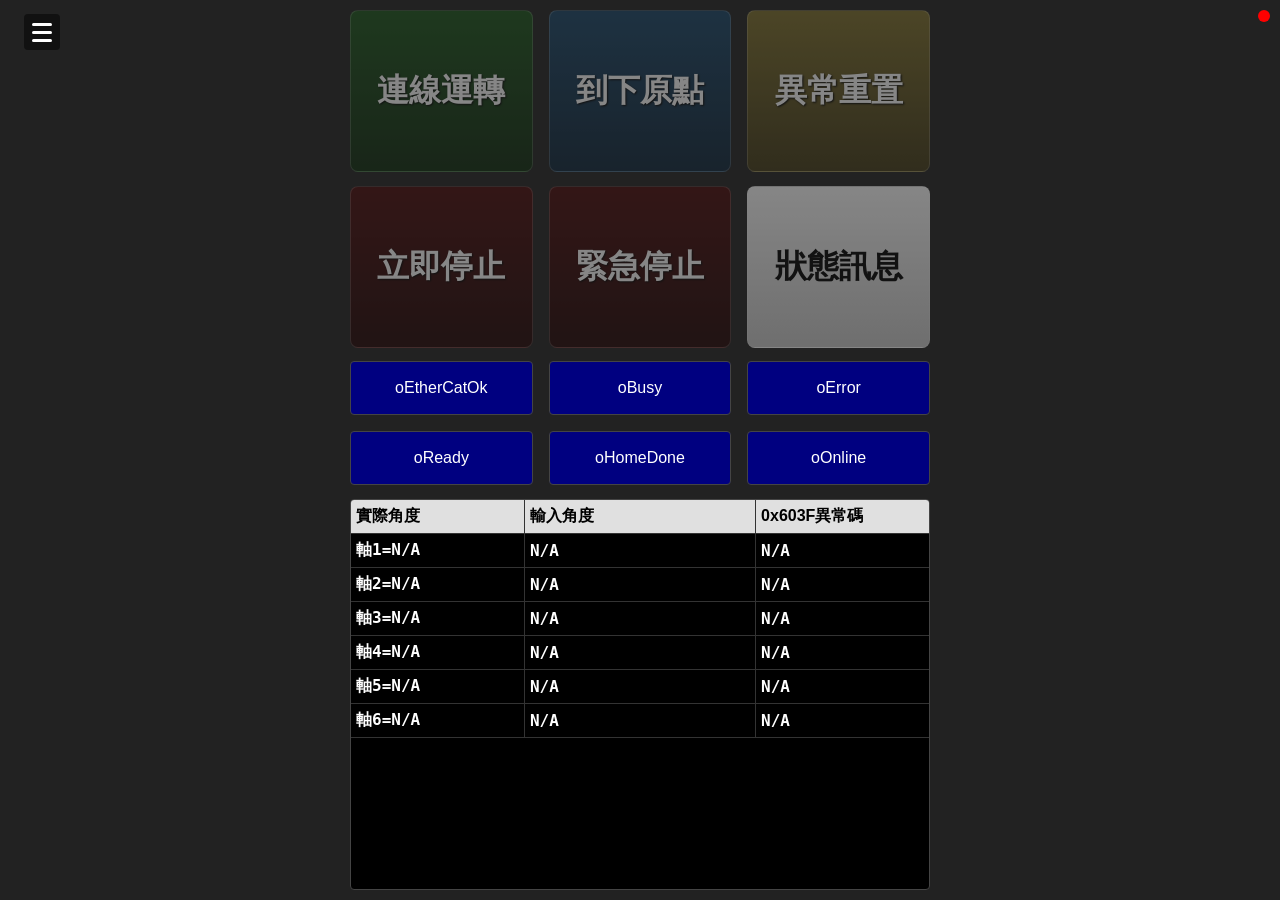
==== resources/web/auto.html @ 1238b2b9 "soft-start: add lock-free softStartReady cache and master-side completion request; update Win32Windo" ====
<!DOCTYPE html>
<html lang="zh-TW">

<head>
    <meta charset="utf-8" />
    <meta name="viewport" content="width=device-width, initial-scale=1.0" />
    <title>AutoWindow Control Panel</title>
    <link rel="icon" href="ka52.ico" type="image/x-icon">
    <link rel="shortcut icon" href="ka52.ico" type="image/x-icon">
    <!-- 侧滑菜单样式 -->
    <!-- Stylesheet load order (do not change):
            1) shared-variables.css (global CSS variables - MUST be first)
            2) sidebar-menu.css (shared layout/components that depend on variables)
            3) page-specific styles (stay after shared files)
        -->
    <link rel="stylesheet" href="shared-variables.css">
    <link rel="stylesheet" href="sidebar-menu.css">
    <style>
        /* Theme variables moved to shared-variables.css */

        /* Top-level: when small device is in landscape (wider than small portrait),
           reduce button height and allow page scroll so rotating phones can still scroll entire layout */
        @media (max-width: 900px) and (orientation: landscape) {

            html,
            body {
                overflow-y: auto !important;
                height: auto !important;
                -webkit-overflow-scrolling: touch !important;
            }

            body {
                overflow-y: auto;
                -webkit-overflow-scrolling: touch;
                height: auto;
            }

            .container {
                height: auto !important;
                overflow: visible !important;
            }

            .btn {
                font-size: clamp(14px, 3.8vw, 20px);
                padding: 10px 10px;
                min-height: 48px;
                height: auto;
            }

            .lamp {
                height: 36px;
                min-height: 32px;
                font-size: 12px;
            }

            th,
            td {
                font-size: clamp(12px, 3.2vw, 16px);
                padding: 6px 6px;
            }
        }

        /* Fallback: target touch devices explicitly (covers iOS/Android even when width thresholds behave differently) */
        @media (hover: none) and (pointer: coarse) {

            html,
            body {
                overflow-y: auto !important;
                height: auto !important;
                min-height: 100vh;
                -webkit-overflow-scrolling: touch !important;
            }

            .container {
                height: auto !important;
                overflow: visible !important;
                -webkit-overflow-scrolling: touch;
            }

            .table-container {
                overflow: visible !important;
                -webkit-overflow-scrolling: touch;
            }
        }

        * {
            box-sizing: border-box;
            -webkit-tap-highlight-color: transparent;
            -webkit-user-select: none;
            -moz-user-select: none;
            -ms-user-select: none;
            user-select: none;
        }

        body {
            font-family: 'Segoe UI', Roboto, Helvetica, Arial, sans-serif;
            background-color: var(--bg-color);
            color: var(--text-color);
            margin: 0;
            padding: 0;
            display: flex;
            flex-direction: column;
            align-items: center;
            justify-content: center;
            height: 100vh;
            overflow: hidden;
            /* Prevent body scroll, handle in container */
        }

        .container {
            width: 100%;
            max-width: 600px;
            height: 100%;
            display: flex;
            flex-direction: column;
            gap: 1.5vh;
            padding: 10px;
            overflow-y: auto;
            -webkit-overflow-scrolling: touch;
            /* smooth scrolling on iOS */
            touch-action: pan-y;
            /* allow vertical touch gestures to scroll */
            /* Allow scrolling within container if needed */
        }

        /* Buttons Grid */
        .btn-row {
            display: grid;
            grid-template-columns: 1fr 1fr 1fr;
            gap: 16px;
            /* more breathing room between buttons */
            flex-shrink: 0;
        }

        .btn {
            border: 1px solid rgba(255, 255, 255, 0.2);
            border-radius: 8px;
            color: white;
            font-size: clamp(20px, 6vw, 32px);
            font-weight: bold;
            padding: 22px 18px;
            /* larger click/touch area */
            cursor: pointer;
            text-align: center;
            box-shadow: 0 4px 6px rgba(0, 0, 0, 0.3);
            transition: transform 0.1s, filter 0.1s;
            display: flex;
            align-items: center;
            justify-content: center;
            min-height: 120px;
            /* larger buttons */
            height: 18vh;
            max-height: 200px;
        }

        .btn:active {
            transform: translateY(2px);
            box-shadow: 0 2px 3px rgba(0, 0, 0, 0.3);
        }

        /* Disabled visual state for div-based buttons */
        .btn.disabled {
            opacity: 0.45;
            filter: grayscale(40%);
            cursor: not-allowed;
            pointer-events: none;
            /* prevent clicks when disabled */
            transform: none;
            box-shadow: none;
        }

        .btn-green {
            background: linear-gradient(to bottom, var(--btn-green-start), var(--btn-green-end));
            text-shadow: 1px 1px 2px black;
        }

        .btn-green.lamp-off {
            background: linear-gradient(to bottom, #006000, #003000);
        }

        .btn-blue {
            background: linear-gradient(to bottom, var(--btn-blue-start), var(--btn-blue-end));
            text-shadow: 1px 1px 2px black;
        }

        .btn-blue.lamp-off {
            background: linear-gradient(to bottom, #004a84, #00284a);
        }

        .btn-yellow {
            background: linear-gradient(to bottom, var(--btn-yellow-start), var(--btn-yellow-end));
            color: #fff;
            text-shadow: 1px 1px 2px black;
        }

        .btn-yellow.lamp-off {
            background: linear-gradient(to bottom, #8a7200, #4a3c00);
        }

        .btn-red {
            background: linear-gradient(to bottom, var(--btn-red-start), var(--btn-red-end));
            text-shadow: 1px 1px 2px black;
        }

        .btn-red.lamp-off {
            background: linear-gradient(to bottom, #6b0000, #300000);
        }

        .btn-darkred {
            background: linear-gradient(to bottom, var(--btn-darkred-start), var(--btn-darkred-end));
            text-shadow: 1px 1px 2px black;
        }

        .btn-darkred.lamp-off {
            background: linear-gradient(to bottom, #6b0000, #300000);
        }

        .btn-white {
            background: linear-gradient(to bottom, #ffffff, #cccccc);
            color: black;
            text-shadow: none;
        }

        /* Status Lamps Grid */
        .status-grid {
            display: grid;
            grid-template-columns: 1fr 1fr 1fr;
            gap: 16px;
            /* match button row gap for visual alignment */
            align-items: stretch;
            /* force lamps to fill column width/height consistently */
            flex-shrink: 0;
            width: 100%;
        }

        .lamp {
            background-color: var(--lamp-blue);
            color: var(--lamp-text);
            padding: 5px;
            text-align: center;
            border: 1px solid #444;
            border-radius: 4px;
            font-size: clamp(12px, 3.5vw, 16px);
            transition: background-color 0.3s;
            display: flex;
            align-items: center;
            justify-content: center;
            /* Make lamp fill its grid cell horizontally so width matches buttons */
            width: 100%;
            box-sizing: border-box;
            min-width: 0;
            height: 6vh;
            max-height: 60px;
            min-height: 40px;
        }

        /* Mobile: shrink the lamp label text and ensure it truncates cleanly */
        @media (max-width: 600px) {
            .status-grid {
                grid-template-columns: 1fr 1fr;
                gap: 8px;
            }

            .lamp {
                font-size: 12px;
                min-height: 36px;
                height: auto;
                white-space: nowrap;
                overflow: hidden;
                text-overflow: ellipsis;
            }
        }

        .lamp.active {
            background-color: #00d400;
            /* Green */
            box-shadow: 0 0 10px #00d400;
            font-weight: bold;
        }

        .lamp.active-green {
            background-color: #00d400;
            box-shadow: 0 0 10px #00d400;
        }

        .lamp.active-blue {
            background-color: #0040ff;
            box-shadow: 0 0 10px #0040ff;
        }

        .lamp.active-yellow {
            background-color: #ffd700;
            color: black;
            box-shadow: 0 0 10px #ffd700;
        }

        .lamp.error {
            background-color: #ff0000;
            box-shadow: 0 0 10px #ff0000;
        }

        /* Table */
        .table-container {
            background-color: #000;
            border: 1px solid var(--border-color);
            border-radius: 4px;
            overflow: auto;
            -webkit-overflow-scrolling: touch;
            /* Make the table container take remaining vertical space and scroll internally.
                    Using flex:1 and min-height:0 ensures the container shrinks properly inside a flex column
                    and prevents the last row from being clipped by the viewport. */
            flex: 1 1 auto;
            max-height: none;
            min-height: 0;
        }

        table {
            width: 100%;
            max-width: 100%;
            border-collapse: collapse;
            /* keep layout predictable and avoid overflow by distributing width evenly */
            table-layout: fixed;
            /* Slightly smaller default font to help keep the table inside the viewport */
            font-size: clamp(12px, 2.7vw, 16px);
        }

        .col-actual,
        .col-error-code {
            width: 30%;
        }

        .col-input {
            width: 40%;
        }

        th,
        td {
            /* reduce padding slightly so the table fits better (make rows a bit shorter) */
            padding: 6px 5px;
            text-align: left;
            border-bottom: 1px solid #333;
            border-right: 1px solid #333;
        }

        /* Ensure cells don't cause horizontal overflow; allow numbers to wrap if needed */
        th,
        td {
            box-sizing: border-box;
            white-space: nowrap;
            overflow: hidden;
            text-overflow: ellipsis;
        }

        /* Make numeric cells more prominent */
        td {
            font-weight: 600;
        }

        th {
            background-color: #e0e0e0;
            color: #000;
            font-weight: bold;
            position: sticky;
            top: 0;
            z-index: 1;
        }

        td {
            color: #fff;
            font-family: 'Consolas', 'Monaco', monospace;
        }

        /* Keep bottom border on last row so grid doesn't show a gap under the final row */
        tr:last-child td {
            border-bottom: 1px solid #333;
        }

        td:last-child,
        th:last-child {
            border-right: none;
        }

        /* Connection status styles are provided by auth.js StatusUI (injected stylesheet) */

        /* Toast Notification */
        .toast {
            position: fixed;
            bottom: 30px;
            left: 50%;
            transform: translateX(-50%);
            background-color: rgba(0, 0, 0, 0.9);
            color: white;
            padding: 12px 24px;
            border-radius: 24px;
            font-size: 14px;
            opacity: 0;
            transition: opacity 0.3s;
            pointer-events: none;
            z-index: 1000;
            white-space: nowrap;
        }

        .toast.show {
            opacity: 1;
        }

        /* Landscape / Short Screen Adjustments */
        @media (max-height: 500px) {
            .container {
                gap: 5px;
                padding: 5px;
            }

            .btn {
                height: 64px;
                min-height: 56px;
                font-size: 15px;
                padding: 14px 12px;
            }

            .lamp {
                height: 30px;
                min-height: 25px;
                font-size: 11px;
            }

            th,
            td {
                padding: 5px;
            }
        }

        /* Mobile / small width layout: make UI fill the viewport and let table take remaining space */
        @media (max-width: 600px) {

            /* On small screens we want page-level scrolling; iOS Safari requires the html/body to allow overflow */
            html,
            body {
                height: auto !important;
                min-height: 100vh;
                overflow-y: auto !important;
                -webkit-overflow-scrolling: touch !important;
                /* iOS smooth scrolling */
            }

            body {
                align-items: stretch;
                /* make container span full width */
                justify-content: flex-start;
                /* start from top */
                padding: 0;
            }

            .container {
                max-width: 100vw;
                width: 100vw;
                height: auto;
                /* page can grow so users can scroll to see everything */
                /* remove large bottom padding and increase vertical spacing */
                padding: 8px 8px 2px 8px;
                gap: 14px;
                overflow: visible;
                /* let page scroll vertically */
            }

            /* (landscape mobile) moved to top-level media query so it always applies when device rotates */

            .btn-row {
                gap: 10px;
            }

            .btn {
                padding: 20px 16px;
                font-size: clamp(20px, 6.5vw, 32px);
                min-height: 96px;
                /* even larger targets on phones */
                height: auto;
                border-radius: 14px;
            }

            .status-grid {
                gap: 10px;
            }

            .lamp {
                height: 48px;
                min-height: 44px;
                font-size: 15px;
            }

            /* On mobile we want the page to scroll — let table expand rather than force internal scrolling */
            .table-container {
                flex: 0 1 auto;
                /* do not force inner scrolling — allow page scroll */
                max-height: none;
                min-height: 0;
                overflow: visible;
                border-radius: 4px;
            }

            /* Slightly reduce mobile table row height: smaller padding and modest font size */
            th,
            td {
                padding: 8px 6px;
            }

            th,
            td {
                font-size: clamp(14px, 4.2vw, 18px);
            }

            /* Ensure sticky header works inside the scrolling container */
            table {
                width: 100%;
            }
        }
    </style>
    <!-- Load auth.js early so initAuthCheck is available -->
    <script src="auth.js"></script>
</head>

<body>

    <div id="conn-status" title="Connection Status"></div>

    <div class="container">
        <!-- Top Row Buttons -->
        <div class="btn-row">
            <div class="btn btn-green disabled lamp-off" id="btnConnect" onclick="handleConnect()">連線運轉</div>
            <div class="btn btn-blue disabled lamp-off" id="btnHome" onclick="handleDownToOrigin()">到下原點</div>
            <div class="btn btn-yellow disabled lamp-off" id="btnReset" onclick="handleFaultReset()">異常重置</div>
        </div>

        <!-- Middle Row Buttons -->
        <div class="btn-row">
            <div class="btn btn-red disabled lamp-off" id="btnStop" onclick="handleImmediateStop()">立即停止</div>
            <div class="btn btn-darkred disabled lamp-off" id="btnEStop" onclick="handleEStop()">緊急停止</div>
            <div class="btn btn-white" id="btnStatus" onclick="toggleStatusAndOpen()">狀態訊息</div>
        </div>

        <!-- Status Lamps -->
        <div class="status-grid">
            <div class="lamp" id="lamp-ethercat">oEtherCatOk</div>
            <div class="lamp" id="lamp-busy">oBusy</div>
            <div class="lamp" id="lamp-error">oError</div>
            <div class="lamp" id="lamp-ready">oReady</div>
            <div class="lamp" id="lamp-homedone">oHomeDone</div>
            <div class="lamp" id="lamp-online">oOnline</div>
        </div>

        <!-- Data Table -->
        <div class="table-container">
            <table>
                <thead>
                    <tr>
                        <th class="col-actual">實際角度</th>
                        <th class="col-input" id="mmf-input-header">輸入角度</th>
                        <th class="col-error-code">0x603F異常碼</th>
                    </tr>
                </thead>
                <tbody id="axis-table-body">
                    <!-- Rows generated by JS -->
                    <tr>
                        <td>軸1=N/A</td>
                        <td>N/A</td>
                        <td>N/A</td>
                    </tr>
                    <tr>
                        <td>軸2=N/A</td>
                        <td>N/A</td>
                        <td>N/A</td>
                    </tr>
                    <tr>
                        <td>軸3=N/A</td>
                        <td>N/A</td>
                        <td>N/A</td>
                    </tr>
                    <tr>
                        <td>軸4=N/A</td>
                        <td>N/A</td>
                        <td>N/A</td>
                    </tr>
                    <tr>
                        <td>軸5=N/A</td>
                        <td>N/A</td>
                        <td>N/A</td>
                    </tr>
                    <tr>
                        <td>軸6=N/A</td>
                        <td>N/A</td>
                        <td>N/A</td>
                    </tr>
                </tbody>
            </table>
        </div>
    </div>

    <div id="toast" class="toast">Message</div>

    <script>
        // Configuration
        let API_KEY = ""; // Will be loaded from server
        const HOST = window.location.origin;

        // State
        let isConnected = false;
        // Server /ui_state may mark some UI controls disabled (map keys -> boolean)
        let uiConnectDisabled = true;
        let uiFaultResetDisabled = true;
        let uiDownToOriginDisabled = true;
        let uiImmediateStopDisabled = true;
        let uiEmergencyStopDisabled = true;
        // Last known auto status flags (kept in sync with SSE updates)
        let lastAutoStatus = { oEtherCatOk: false, oBusy: false, oError: false, oReady: false, oHomeDone: false, oOnline: false };
        let currentMmf1InputMode = 'ServoAngle';
        let eventSource = null;

        function isPose6DInputMode(mode) {
            return mode === 'Pose6D';
        }

        function getMmfInputHeaderText(mode) {
            return isPose6DInputMode(mode) ? '6DOF座標值' : '輸入角度';
        }

        function updateMmfInputHeader(mode) {
            const el = document.getElementById('mmf-input-header');
            if (el) el.textContent = getMmfInputHeaderText(mode);
        }

        function formatMmfInputUnavailable(index, mode) {
            if (isPose6DInputMode(mode)) {
                const names = ['X', 'Y', 'Z', 'Roll', 'Pitch', 'Yaw'];
                const unit = index < 3 ? 'mm' : 'deg';
                return `${names[index] || 'N/A'}=N/A ${unit}`;
            }
            return 'N/A';
        }

        function formatMmfInputValue(index, value, mode) {
            if (typeof value !== 'number') return formatMmfInputUnavailable(index, mode);
            if (isPose6DInputMode(mode)) {
                const names = ['X', 'Y', 'Z', 'Roll', 'Pitch', 'Yaw'];
                const unit = index < 3 ? 'mm' : 'deg';
                return `${names[index] || 'N/A'}=${value.toFixed(4)} ${unit}`;
            }
            return `${value.toFixed(4)} deg`;
        }

        function formatActualValue(index, slave) {
            const prefix = `軸${index + 1}=`;
            if (!slave) return `${prefix}N/A`;

            const hasTextA = typeof slave.aPosText === 'string' && slave.aPosText.length > 0;
            if (hasTextA) {
                return `${prefix}${slave.aPosText}`;
            }

            if (typeof slave.aPos === 'number') {
                return `${prefix}${slave.aPos.toFixed(4)} deg`;
            }

            return `${prefix}N/A`;
        }

        function formatErrorCode603F(slave) {
            if (!slave || !slave.errorCode603FValid) return 'N/A';
            if (slave.errorCode603FReadFailed) return 'N/A';
            if (typeof slave.errorCode603F !== 'number') return 'N/A';
            return `0x${slave.errorCode603F.toString(16).toUpperCase().padStart(4, '0')}`;
        }

        // Helper: Show Toast
        function showToast(msg) {
            const t = document.getElementById('toast');
            t.textContent = msg;
            t.classList.add('show');
            setTimeout(() => t.classList.remove('show'), 3000);
        }

        // Load API key from server
        async function loadApiKey() {
            try {
                const response = await fetch('/api/get-key', { cache: 'no-store' });
                if (response.ok) {
                    const data = await response.json();
                    API_KEY = data.api_key || '';
                    console.log('API key loaded');
                } else {
                    console.error('Failed to load API key');
                }
            } catch (error) {
                console.error('Error loading API key:', error);
            }
        }

        // Helper: API Request
        async function apiRequest(path, method = 'POST', body = null) {
            try {
                const headers = { 'X-API-Key': API_KEY };
                if (body) headers['Content-Type'] = 'application/json; charset=utf-8'; // or text/plain depending on endpoint

                const opts = { method, headers };
                if (body) opts.body = body;

                const resp = await fetch(HOST + path, opts);
                // For auto endpoints, return response even if not ok so caller can handle errors
                if (path === '/auto_connect' || path === '/auto/fault_reset' || path === '/auto/down_to_origin') {
                    return resp;
                }
                if (!resp.ok) throw new Error(`HTTP ${resp.status}`);
                return resp;
            } catch (err) {
                console.error("API Error:", err);
                showToast(`Error: ${err.message}`);
                return null;
            }
        }

        // Action Handlers
        function postAction(path, successMsg) {
            if (navigator.vibrate) navigator.vibrate(50);
            apiRequest(path).then(r => {
                if (r) showToast(successMsg);
            });
        }

        function handleImmediateStop() {
            if (!window._loggedIn || uiImmediateStopDisabled) { showToast('按鈕已被伺服器禁用'); return; }
            postAction('/auto/immediate_stop', '立即停止指令已發送');
        }

        async function toggleStatusAndOpen() {
            if (navigator.vibrate) navigator.vibrate(50);
            // Do not send a request to the native PC to toggle its child status view (status message page).
            // Only navigate the browser to the status page.
            showToast('切換至狀態頁面');
            window.location.href = '/status.html';
        }

        function updateConnectButtonState() {
            const el = document.getElementById('btnConnect');
            if (!el) return;

            const disableConnect = !window._loggedIn || uiConnectDisabled;

            if (disableConnect) el.classList.add('disabled');
            else el.classList.remove('disabled');
        }

        function updateResetButtonState() {
            const el = document.getElementById('btnReset');
            if (!el) return;

            if (!window._loggedIn || uiFaultResetDisabled) el.classList.add('disabled');
            else el.classList.remove('disabled');
        }

        function updateHomeButtonState() {
            const el = document.getElementById('btnHome');
            if (!el) return;

            const disableHome = !window._loggedIn || uiDownToOriginDisabled;
            if (disableHome) el.classList.add('disabled'); else el.classList.remove('disabled');
        }

        function updateStopButtonState() {
            const stopButton = document.getElementById('btnStop');
            if (stopButton) {
                if (!window._loggedIn || uiImmediateStopDisabled) stopButton.classList.add('disabled');
                else stopButton.classList.remove('disabled');
            }
            const emergencyButton = document.getElementById('btnEStop');
            if (emergencyButton) {
                if (!window._loggedIn || uiEmergencyStopDisabled) emergencyButton.classList.add('disabled');
                else emergencyButton.classList.remove('disabled');
            }
        }

        function setActionButtonLamp(id, active) {
            const el = document.getElementById(id);
            if (!el) return;
            el.classList.toggle('lamp-off', !active);
        }

        function applyAutoActionButtonState(data) {
            if (!data) return;
            if (typeof data.auto_connect !== 'undefined') uiConnectDisabled = !!data.auto_connect;
            else if (typeof data.connect !== 'undefined') uiConnectDisabled = !!data.connect;
            if (typeof data.fault_reset !== 'undefined') uiFaultResetDisabled = !!data.fault_reset;
            if (typeof data.down_to_origin !== 'undefined') uiDownToOriginDisabled = !!data.down_to_origin;
            if (typeof data.immediate_stop !== 'undefined') uiImmediateStopDisabled = !!data.immediate_stop;
            if (typeof data.emergency_stop !== 'undefined') uiEmergencyStopDisabled = !!data.emergency_stop;
            if (typeof data.auto_connect_lamp !== 'undefined') setActionButtonLamp('btnConnect', !!data.auto_connect_lamp);
            if (typeof data.down_to_origin_lamp !== 'undefined') setActionButtonLamp('btnHome', !!data.down_to_origin_lamp);
            if (typeof data.fault_reset_lamp !== 'undefined') setActionButtonLamp('btnReset', !!data.fault_reset_lamp);
            if (typeof data.immediate_stop_lamp !== 'undefined') setActionButtonLamp('btnStop', !!data.immediate_stop_lamp);
            if (typeof data.emergency_stop_lamp !== 'undefined') setActionButtonLamp('btnEStop', !!data.emergency_stop_lamp);
            updateAllButtonStates();
        }

        // Disable all action buttons when user is not logged in
        function disableAllButtons() {
            const buttonIds = ['btnConnect', 'btnHome', 'btnReset', 'btnStop', 'btnEStop', 'btnStatus'];
            buttonIds.forEach(id => {
                const btn = document.getElementById(id);
                if (btn) btn.classList.add('disabled');
            });
        }

        // Re-enable buttons based on server state when user logs in
        function updateAllButtonStates() {
            updateConnectButtonState();
            updateResetButtonState();
            updateHomeButtonState();
            updateStopButtonState();
        }

        // Poll /ui_state to respect server-side UI disable map (same as index.html)
        async function pollUiState() {
            try {
                const r = await fetch('/ui_state', { cache: 'no-store' });
                if (!r.ok) return;
                const j = await r.json();
                // Prefer auto_connect if available, otherwise fall back to connect
                if (typeof j.auto_connect !== 'undefined') {
                    uiConnectDisabled = !!j.auto_connect;
                } else if (typeof j.connect !== 'undefined') {
                    uiConnectDisabled = !!j.connect;
                }
                // server may expose a fault_reset key (true => disabled)
                uiFaultResetDisabled = !!j.fault_reset;
                uiDownToOriginDisabled = !!j.down_to_origin;
                applyAutoActionButtonState(j);
            } catch (e) { /* ignore */ }
        }

        // We will rely on SSE messages for UI state changes (server broadcasts ui_state via SSE),
        // so we no longer poll /ui_state every second.

        function handleConnect() {
            // Check if user is logged in
            if (!window._loggedIn) {
                showToast('請先登入');
                return;
            }

            // AutoWindow-style Connect/Run: trigger the Auto connect flow on the native app

            // Check if button is disabled (CSS should prevent this, but double-check)
            const btn = document.getElementById('btnConnect');
            if (btn && btn.classList.contains('disabled')) {
                console.log('Connect button is disabled, ignoring click');
                return;
            }

            if (navigator.vibrate) navigator.vibrate(50);
            if (uiConnectDisabled) { showToast('按鈕已被伺服器禁用'); return; }

            apiRequest('/auto_connect').then(async r => {
                if (r) {
                    if (r.status === 400) {
                        // Server rejected due to preconditions
                        try {
                            const errData = await r.json();
                            let msg = '前置條件不滿足: ';
                            if (!errData.oEtherCatOk) msg += 'EtherCAT未連線 ';
                            if (!errData.oReady) msg += '系統未就緒 ';
                            if (!errData.oHomeDone) msg += '未完成Homing ';
                            if (errData.oError) msg += '系統錯誤 ';
                            if (errData.oBusy) msg += '系統忙碌 ';
                            showToast(msg);
                        } catch (e) {
                            showToast('請求被拒絕: 前置條件不滿足');
                        }
                    } else {
                        showToast('Auto Connect 已啟動');
                    }
                }
            });
        }

        function handleFaultReset() {
            // Check if user is logged in
            if (!window._loggedIn) {
                showToast('請先登入');
                return;
            }

            // Check if button is disabled (server controls the enable/disable state)
            const btn = document.getElementById('btnReset');
            if (btn && btn.classList.contains('disabled')) {
                console.log('Fault reset button is disabled, ignoring click');
                return;
            }

            if (navigator.vibrate) navigator.vibrate(50);

            // Send request to server - all preconditions are validated server-side
            apiRequest('/auto/fault_reset').then(async r => {
                if (r) {
                    if (r.status === 400) {
                        try {
                            const errData = await r.json();
                            showToast('異常重置被拒絕: ' + (errData.error || '條件不滿足'));
                        } catch (e) {
                            showToast('異常重置被拒絕: 條件不滿足');
                        }
                    } else {
                        showToast('異常重置指令已發送');
                    }
                }
            });
        }

        function handleDownToOrigin() {
            // Check if user is logged in
            if (!window._loggedIn) {
                showToast('請先登入');
                return;
            }

            // Check if button is disabled
            const btn = document.getElementById('btnHome');
            if (btn && btn.classList.contains('disabled')) {
                console.log('Down to origin button is disabled, ignoring click');
                return;
            }

            if (navigator.vibrate) navigator.vibrate(50);
            if (uiDownToOriginDisabled) { showToast('按鈕已被伺服器禁用'); return; }

            executeDownToOrigin();
        }

        function executeDownToOrigin() {
            apiRequest('/auto/down_to_origin').then(async r => {
                if (r) {
                    if (r.status === 400) {
                        try {
                            const errData = await r.json();
                            showToast('到下原點被拒絕: ' + (errData.error || '條件不滿足'));
                        } catch (e) {
                            showToast('到下原點被拒絕: 條件不滿足');
                        }
                    } else {
                        showToast('原點設定指令已發送');
                    }
                }
            });
        }

        function handleEStop() {
            if (!window._loggedIn || uiEmergencyStopDisabled) { showToast('按鈕已被伺服器禁用'); return; }
            if (navigator.vibrate) navigator.vibrate(50);
            postAction('/auto/emergency_stop', '緊急停止指令已發送');
        }

        function fetchStatus() {
            apiRequest('/status', 'GET').then(async r => {
                if (r) {
                    const text = await r.text();
                    console.log("Status:", text);
                    showToast("狀態已更新 (見 Console)");
                    // Parse text if needed, or just rely on SSE for real-time updates
                }
            });
        }

        // Fetch initial state to populate lastAutoStatus before SSE updates arrive
        async function fetchInitialState() {
            try {
                const response = await fetch(HOST + '/pdo_data', { cache: 'no-store' });
                if (response.ok) {
                    const data = await response.json();
                    if (typeof data.mmf1InputMode === 'string' && data.mmf1InputMode.length > 0) {
                        currentMmf1InputMode = data.mmf1InputMode;
                        updateMmfInputHeader(currentMmf1InputMode);
                    }
                    // Initialize lastAutoStatus with current server state
                    if (typeof data.oEtherCatOk !== 'undefined') lastAutoStatus.oEtherCatOk = !!data.oEtherCatOk;
                    if (typeof data.oBusy !== 'undefined') lastAutoStatus.oBusy = !!data.oBusy;
                    if (typeof data.oError !== 'undefined') lastAutoStatus.oError = !!data.oError;
                    if (typeof data.oReady !== 'undefined') lastAutoStatus.oReady = !!data.oReady;
                    if (typeof data.oHomeDone !== 'undefined') lastAutoStatus.oHomeDone = !!data.oHomeDone;
                    if (typeof data.oOnline !== 'undefined') lastAutoStatus.oOnline = !!data.oOnline;

                    // Update UI with initial state
                    updateUI(data);
                    console.log("Initial state loaded:", lastAutoStatus);
                }
            } catch (err) {
                console.error("Failed to fetch initial state:", err);
            }
        }

        // SSE Handling
        async function startSSE() {
            if (eventSource) return;

            // Fetch initial state before establishing SSE connection
            await fetchInitialState();

            eventSource = new EventSource(HOST + '/pdo_sse');

            eventSource.onopen = () => {
                console.log("SSE Connected");
                try { if (window.StatusUI && typeof window.StatusUI.setConnected === 'function') window.StatusUI.setConnected(); } catch (_) {}
                try { if (window._loggedIn && window.StatusUI && typeof window.StatusUI.setHeartbeat === 'function') window.StatusUI.setHeartbeat(true); } catch (_) {}
                isConnected = true;
            };

            eventSource.onerror = () => {
                console.log("SSE Error");
                try { if (window.StatusUI && typeof window.StatusUI.setDisconnected === 'function') window.StatusUI.setDisconnected(); } catch(_) {}
                isConnected = false;
                // Optional: Auto-reconnect logic is built-in to EventSource, 
                // but we might want to close and reopen if it fails persistently.
            };

            eventSource.onmessage = (e) => {
                try {
                    const data = JSON.parse(e.data);
                    // Update last-known flags and UI, then recompute connect button state
                    if (typeof data.oEtherCatOk !== 'undefined') lastAutoStatus.oEtherCatOk = !!data.oEtherCatOk;
                    if (typeof data.oBusy !== 'undefined') lastAutoStatus.oBusy = !!data.oBusy;
                    if (typeof data.oError !== 'undefined') lastAutoStatus.oError = !!data.oError;
                    if (typeof data.oReady !== 'undefined') lastAutoStatus.oReady = !!data.oReady;
                    if (typeof data.oHomeDone !== 'undefined') lastAutoStatus.oHomeDone = !!data.oHomeDone;
                    if (typeof data.oOnline !== 'undefined') lastAutoStatus.oOnline = !!data.oOnline;

                    updateUI(data);

                } catch (err) {
                    console.error("Parse Error", err);
                }
            };
        }

        // UI Update Logic
        function updateUI(data) {
            if (!data) return;
            applyAutoActionButtonState(data);

            const slaves = data.slaves || [];
            const mmfReady = !!data.mmfReady;
            const tbody = document.getElementById('axis-table-body');
            if (typeof data.mmf1InputMode === 'string' && data.mmf1InputMode.length > 0) {
                currentMmf1InputMode = data.mmf1InputMode;
            }
            updateMmfInputHeader(currentMmf1InputMode);

            // Update Table
            // Assuming we want to show first 6 axes
            for (let i = 0; i < 6; i++) {
                const tr = tbody.children[i];
                if (!tr) break;

                const slave = slaves[i];
                if (slave) {
                    // Column 1: 實際角度 (Actual Position)
                    tr.children[0].textContent = formatActualValue(i, slave);

                    // Column 2: MMF1 input, formatted by active mode
                    if (data.mmfInRunning) {
                        tr.children[1].textContent = formatMmfInputValue(i, slave.mmfIn, currentMmf1InputMode);
                    } else {
                        tr.children[1].textContent = formatMmfInputUnavailable(i, currentMmf1InputMode);
                    }

                    if (tr.children[2]) {
                        tr.children[2].textContent = formatErrorCode603F(slave);
                    }
                } else {
                    tr.children[0].textContent = `軸${i + 1}=N/A`;
                    tr.children[1].textContent = formatMmfInputUnavailable(i, currentMmf1InputMode);
                    if (tr.children[2]) {
                        tr.children[2].textContent = 'N/A';
                    }
                }
            }

            // Update Lamps
            // Use server-provided flags if available (from Win32Window::GetAutoGlobalStatus)
            if (typeof data.oEtherCatOk !== 'undefined') {
                updateLamp('lamp-ethercat', data.oEtherCatOk, 'green');
                updateLamp('lamp-busy', data.oBusy, 'yellow');
                updateLamp('lamp-error', data.oError, 'error');
                updateLamp('lamp-ready', data.oReady, 'green');
                updateLamp('lamp-homedone', data.oHomeDone, 'blue');
                updateLamp('lamp-online', data.oOnline, 'green');
            } else {
                // Fallback for older server versions
                const slaveCount = data.count || slaves.length || 0;
                const hasSlaves = slaveCount > 0;
                updateLamp('lamp-ethercat', hasSlaves, 'green');

                let allReady = hasSlaves;
                let anyError = false;
                if (hasSlaves) {
                    for (let i = 0; i < Math.min(slaveCount, 6); i++) {
                        const sw = slaves[i].sw;
                        if (sw !== 0x1637) allReady = false;
                        if ((sw & 0x0008)) anyError = true; // Bit 3 is Fault
                    }
                } else {
                    allReady = false;
                }

                updateLamp('lamp-ready', allReady, 'green');
                updateLamp('lamp-error', anyError, 'error');
            }
        }

        function updateLamp(id, active, type = 'blue') {
            const el = document.getElementById(id);
            // Remove all active classes
            el.classList.remove('active', 'active-green', 'active-blue', 'active-yellow', 'error');

            if (active) {
                if (type === 'error') {
                    el.classList.add('error');
                } else if (type === 'green') {
                    el.classList.add('active-green');
                } else if (type === 'yellow') {
                    el.classList.add('active-yellow');
                } else {
                    el.classList.add('active-blue');
                }
            }
        }

        // Initialize: Check auth and start SSE
        (async function init() {
            await window.Auth.ready();

            // Initialize button states based on login status
            if (!window._loggedIn) {
                disableAllButtons();
            } else {
                updateAllButtonStates();
            }

            loadApiKey().then(() => startSSE());
            const keepalive = window.Auth.createKeepalive({ url: HOST + '/session_status' });

            // Listen for auth changes (logout event) and close SSE connection
            window.addEventListener('wusoem-auth-change', (e) => {
                const loggedIn = !!(e && e.detail && e.detail.loggedIn);
                if (!loggedIn) {
                    console.log("Auth change: logging out");
                    // Clear API key to prevent further API calls
                    API_KEY = '';
                    // Clear cached status data to avoid showing stale information
                    lastAutoStatus = { oEtherCatOk: false, oBusy: false, oError: false, oReady: false, oHomeDone: false, oOnline: false };
                    // Close SSE connection
                    if (eventSource) {
                        eventSource.close();
                        eventSource = null;
                    }
                    try { if (window.StatusUI && typeof window.StatusUI.setDisconnected === 'function') window.StatusUI.setDisconnected(); } catch(_) {}
                    isConnected = false;
                    // Disable all buttons when logging out
                    disableAllButtons();
                } else {
                    console.log("Auth change: logging in, restoring SSE connection");
                    // Reload API key and restore SSE connection when user logs in
                    loadApiKey().then(() => {
                        // Close any existing SSE connection and restart it
                        if (eventSource) {
                            eventSource.close();
                            eventSource = null;
                        }
                        startSSE();
                        try { if (window.StatusUI && typeof window.StatusUI.setHeartbeat === 'function' && window._loggedIn) window.StatusUI.setHeartbeat(true); } catch(_) {}
                        // Re-enable buttons based on server state
                        updateAllButtonStates();
                    });
                }
            });

            // If we missed the initial wusoem-auth-change event (initAuthCheck ran earlier),
            // start heartbeat now when the page is already logged in.
            try { if (window._loggedIn) { try { if (window.StatusUI && typeof window.StatusUI.setHeartbeat === 'function') window.StatusUI.setHeartbeat(true); } catch(_) {} } } catch (_) { }

            window.Auth.installBfcacheReload();
        })();

    </script>
    <!-- 侧滑菜单功能 -->
    <script src="sidebar-menu.js"></script>
</body>

</html>
---- resources/web/shared-variables.css ----
/* Shared CSS variables used across all web pages and sidebar styles */
:root {
  /* Sidebar sizing */
  --sidebar-width: 240px;
  --sidebar-hidden-offset: -260px; /* normally - (sidebar-width + 20) */

  /* header spacing so hamburger/menu toggle doesn't overlap title
     Pages can override these if they need a different layout */
  --sidebar-header-padding-left-desktop: 56px;
  --sidebar-header-padding-left-mobile: 48px;

  /* Generic page-level padding variables (pages should use these for consistent spacing) */
  --page-padding-left: 15px;
  --page-padding-right: 12px;
}

/* Mobile overrides: make sidebar half the viewport on small screens and
   compute the hidden offset from the width so page layout stays consistent */
@media (max-width: 768px) {
  :root {
    --sidebar-width: 50vw;
    --sidebar-hidden-offset: calc(-1 * var(--sidebar-width));
  }
}

/* ===== Shared theme and sizing variables (used across multiple pages) ===== */
:root {
  /* Colors / theme (page-specific files can override these) */
  --bg-color: #222; /* default page background */
  --panel-bg: #2d2d2d; /* panel or card background */
  --text-color: #ffffff; /* default body text color */

  /* Accent / highlight colors */
  --accent: #3b82f6; /* primary accent */
  --accent-strong: #2563eb; /* stronger accent */
  --accent-color: var(--accent);

  /* Button palettes (start/end for gradient buttons) */
  --btn-green-start: #00d400;
  --btn-green-end: #008000;
  --btn-blue-start: #0080ff;
  --btn-blue-end: #0000a0;
  --btn-yellow-start: #ffd700;
  --btn-yellow-end: #b8860b;
  --btn-red-start: #ff4d4d;
  --btn-red-end: #b30000;
  --btn-darkred-start: #cc0000;
  --btn-darkred-end: #800000;

  /* Lamp / indicator colors */
  --lamp-blue: #000080;
  --lamp-text: #ffffff;

  /* Generic components */
  --border-color: #444;

  /* Control sizing -- apps can override if special needs */
  --field-width: 220px;
  --field-height: 40px;
  --btn-height: var(--field-height);
  --btn-min-width: 120px;
  /* default padding for buttons (top/bottom left/right) — used by page buttons */
  --btn-padding: 15px 20px;
  /* sidebar menu buttons use more compact padding */
  --sidebar-btn-padding: 10px 14px;
  --sidebar-btn-height: 42px; /* Fixed height for sidebar buttons to ensure consistency across pages */
  --sdo-max-height: 200px;

  /* base font sizing for controls (JS may adjust this at runtime) */
  --base-font-size: 16px;
}
---- resources/web/sidebar-menu.css ----
/* ===== 侧滑菜单共享样式 ===== */

/* NOTE: shared variables are now loaded by each page via <link> to avoid duplicate imports.
  Keep sidebar-menu.css focused on layout and components. */

/* 汉堡菜单按钮 - hamburger icon with 3 horizontal lines
   Use !important to ensure consistency across all pages */
.menu-toggle {
  display: flex !important;
  flex-direction: column !important;
  justify-content: space-around !important;
  align-items: center !important;
  width: 36px !important;
  height: 36px !important;
  min-width: 36px !important;
  min-height: 36px !important;
  max-width: 36px !important;
  max-height: 36px !important;
  background: rgba(0, 0, 0, 0.5) !important;
  border-radius: 4px !important;
  border: none !important;
  cursor: pointer !important;
  padding: 6px !important;
  z-index: 99999 !important;
  position: fixed !important;
  left: 10px !important;
  top: 12px !important;
  box-sizing: border-box !important;
  /* Reset any inherited styles */
  margin: 0 !important;
  font-size: inherit !important;
  line-height: normal !important;
  text-align: center !important;
  color: #fff !important;
}

/* Make room for the hamburger/menu toggle in page headers by default.
   This keeps the menu icon from overlapping the title across pages.
   Support both <div class="header"> and <header> elements. */
.header, header {
  padding-left: var(--sidebar-header-padding-left-desktop);
}

@media (max-width: 768px) {
  .header, header { padding-left: var(--sidebar-header-padding-left-mobile); }
}

/* On desktop / wide screens move the menu toggle a bit right so it doesn't hug the window edge */
@media (min-width: 769px) {
  .menu-toggle {
    left: 24px !important; /* nudge to the right for desktop */
    top: 14px !important;  /* slightly lower on desktop for visual balance */
  }
}

.menu-toggle span {
  width: 20px !important;
  height: 3px !important;
  background: #fff !important;
  border-radius: 2px !important;
  transition: all 0.3s ease !important;
  display: block !important;
  /* Reset any inherited styles */
  margin: 0 !important;
  padding: 0 !important;
}

.menu-toggle:hover span {
  background: #4CAF50 !important;
}

/* 侧边栏遮罩层 */
.sidebar-overlay {
  position: fixed;
  top: 0;
  left: 0;
  width: 100%;
  height: 100%;
  background: rgba(0, 0, 0, 0.5);
  z-index: 99998;
  /* 次高层级 */
  opacity: 0;
  visibility: hidden;
  transition: opacity 0.3s ease, visibility 0.3s ease;
}

.sidebar-overlay.active {
  opacity: 1;
  visibility: visible;
}

/* 侧边栏容器 */
.sidebar {
  position: fixed;
  top: 0;
  /* make the sidebar a little narrower to reduce visual footprint */
  left: var(--sidebar-hidden-offset);
  width: var(--sidebar-width);
  max-width: 80vw;
  height: 100%;
  background: #2a2a2a;
  box-shadow: 2px 0 10px rgba(0, 0, 0, 0.3);
  z-index: 99999;
  /* 最高层级 */
  transition: left 0.3s ease;
  overflow-y: auto;
  display: flex;
  flex-direction: column;
}

.sidebar.active {
  left: 0;
}

/* 侧边栏头部 removed */

/* close button removed — toggle button used to open/close the sidebar */

/* 侧边栏内容 */
.sidebar-content {
  flex: 1;
  overflow-y: auto;
  padding: 10px;
  padding-bottom: 80px; /* Extra space at bottom to prevent last item from being cut off */
}

.sidebar-top-spacer {
  height: 60px;
  width: 100%;
  cursor: pointer;
  background: transparent;
  flex-shrink: 0;
}

.sidebar-top-spacer:hover {
  background: rgba(255, 255, 255, 0.05);
}

.sidebar-buttons {
  display: flex;
  flex-direction: column;
  gap: 8px;
}

.sidebar-sep {
  height: 1px;
  background: #555;
  margin: 2px 0;
  width: 100%;
  flex-shrink: 0;
}

.sidebar-buttons button,
.sidebar-buttons a,
.wusoem-sidebar-btn {
  width: 100%;
  text-align: left;
  padding: var(--sidebar-btn-padding) !important;
  font-size: 1rem;
  height: auto !important;
  min-height: var(--sidebar-btn-height) !important;
  border-radius: 6px;
  justify-content: flex-start !important;
  display: flex;
  align-items: center;
  text-decoration: none;
  color: #fff;
  background: #444;
  border: 2px solid #666 !important;
  cursor: pointer;
  transition: all 0.2s;
  box-sizing: border-box !important;
}

.sidebar-buttons button:hover,
.sidebar-buttons a:hover,
.wusoem-sidebar-btn:hover {
  background: #555;
  transform: translateX(5px);
}

/* Login button styling */
.sidebar-buttons .login-btn {
  width: 100%;
  text-align: center;
  justify-content: center !important;
  padding: var(--sidebar-btn-padding) !important;
  background: linear-gradient(180deg,#3b8bff,#276bd6);
  color: #fff;
  border: 2px solid #1a5ab8 !important;
  border-radius: 6px;
  box-shadow: 0 2px 4px rgba(0,0,0,0.2);
  cursor: pointer;
}

.sidebar-buttons .login-btn:hover { transform: translateX(4px); }

/* Disabled UI state applied globally by sidebar script */
.wusoem-ui-disabled {
  opacity: 0.55 !important;
  pointer-events: none !important; /* make non-interactive */
  filter: grayscale(0.3) !important;
  cursor: default !important;
}

/* Keep login button fully interactive; it is marked data-login-exempt in the DOM */
.sidebar-buttons .login-btn[data-login-exempt="true"] { pointer-events: auto !important; opacity: 1 !important; }

/* keep sidebar visible but closed by default; it only opens when .active is added */
.sidebar,
.sidebar-overlay {
  display: block !important;
}

/* Table column width helpers used by auto.html */
.col-axis { width: 20%; }
.col-actual { width: 40%; }
.col-input { width: 40%; }

/* ===== status.html styles (merged from status.css) ===== */
.status-header {
  margin: 0 0 12px 0;
  font-size: 1.5rem;
  color: #333;
  text-align: center;
}

.controls-label {
  margin-left: 12px;
}

.status-message {
  margin-top: 8px;
  padding: 6px 10px;
  border-radius: 6px;
  font-size: 0.9em;
  display: none; /* JS will toggle display:block when showing messages */
}
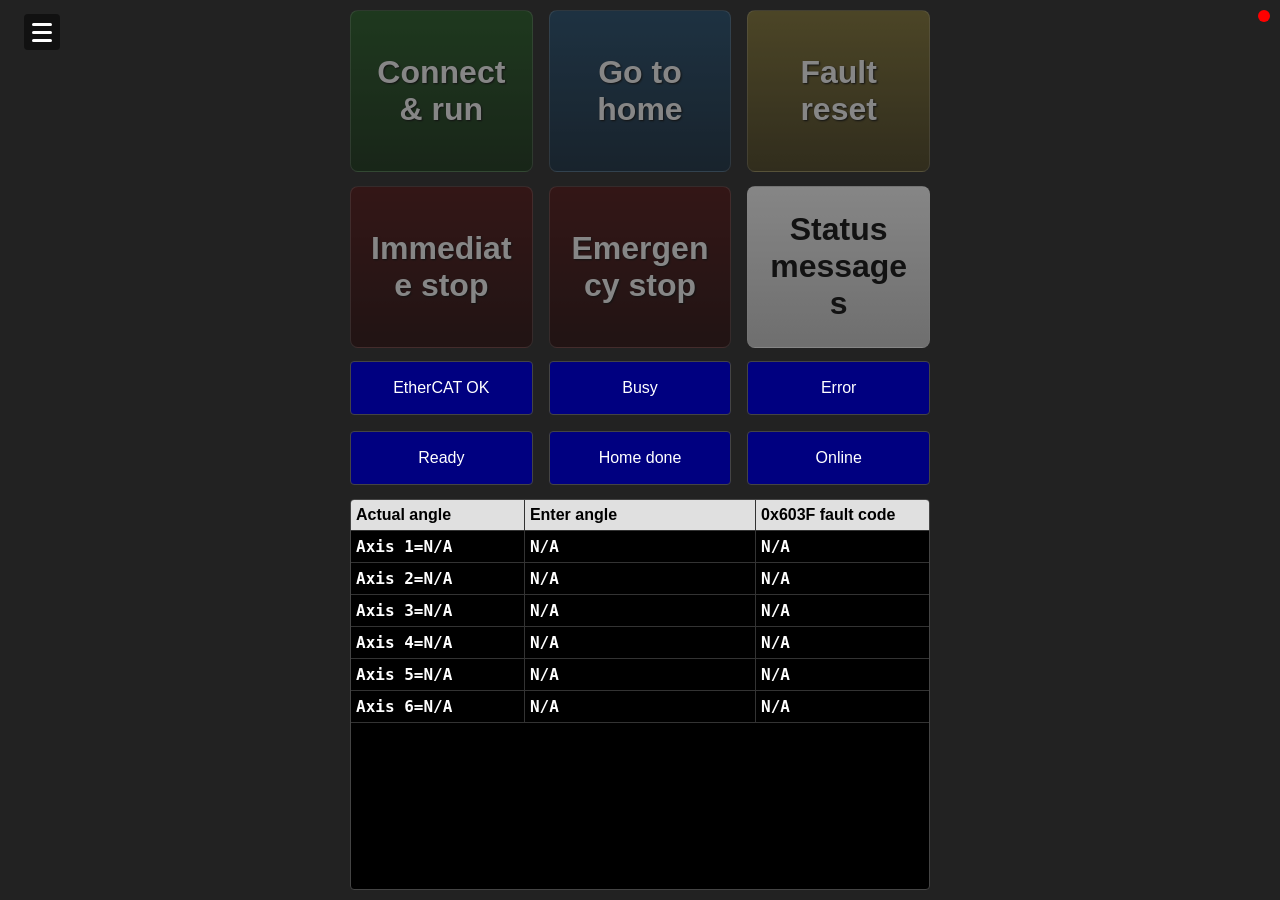
==== commit 0f90b718: "checkpoint: web i18n, safety/runtime fixes and AI tooling layers since 2026-09-06 - web: i18n engine" ====
--- a/resources/web/auto.html
+++ b/resources/web/auto.html
@@ -4,6 +4,7 @@
 <head>
     <meta charset="utf-8" />
     <meta name="viewport" content="width=device-width, initial-scale=1.0" />
+  <script src="js/i18n.js"></script><!-- i18n 多語系引擎：必須在其他 script 之前載入 -->
     <title>AutoWindow Control Panel</title>
     <link rel="icon" href="ka52.ico" type="image/x-icon">
     <link rel="shortcut icon" href="ka52.ico" type="image/x-icon">
@@ -126,7 +127,10 @@
         /* Buttons Grid */
         .btn-row {
             display: grid;
-            grid-template-columns: 1fr 1fr 1fr;
+            /* 用 minmax(0,1fr)：1fr 的預設下限是 min-content，
+               譯文較長的語言（英文單字）會把欄位撐爆、把按鈕推出容器造成版面跑掉；
+               下限鎖 0 之後長單字能在按鈕內換行收斂。 */
+            grid-template-columns: repeat(3, minmax(0, 1fr));
             gap: 16px;
             /* more breathing room between buttons */
             flex-shrink: 0;
@@ -151,6 +155,10 @@
             /* larger buttons */
             height: 18vh;
             max-height: 200px;
+            /* 多語系：容得下較長譯文（換行、不撐寬欄位） */
+            min-width: 0;
+            line-height: 1.15;
+            overflow-wrap: anywhere;
         }
 
         .btn:active {
@@ -224,7 +232,8 @@
         /* Status Lamps Grid */
         .status-grid {
             display: grid;
-            grid-template-columns: 1fr 1fr 1fr;
+            /* 同 .btn-row：minmax(0,1fr) 避免較長譯文把欄位撐寬（見上方說明） */
+            grid-template-columns: repeat(3, minmax(0, 1fr));
             gap: 16px;
             /* match button row gap for visual alignment */
             align-items: stretch;
@@ -257,7 +266,7 @@
         /* Mobile: shrink the lamp label text and ensure it truncates cleanly */
         @media (max-width: 600px) {
             .status-grid {
-                grid-template-columns: 1fr 1fr;
+                grid-template-columns: repeat(2, minmax(0, 1fr));
                 gap: 8px;
             }
 
@@ -349,6 +358,12 @@
             white-space: nowrap;
             overflow: hidden;
             text-overflow: ellipsis;
+        }
+
+        /* 多語系：表頭讓較長譯文換行（避免被截字）；數值欄 td 仍維持單行＋省略號 */
+        th {
+            white-space: normal;
+            overflow-wrap: anywhere;
         }
 
         /* Make numeric cells more prominent */
@@ -471,7 +486,9 @@
 
             .btn {
                 padding: 20px 16px;
-                font-size: clamp(20px, 6.5vw, 32px);
+                /* 多語系：手機寬度下 32px 會讓英文單字斷在中間、按鈕高低不一；
+                   壓小字級後英文改以空格處換行，中文 4 字標籤仍維持單行。 */
+                font-size: clamp(17px, 5.2vw, 26px);
                 min-height: 96px;
                 /* even larger targets on phones */
                 height: auto;
@@ -540,12 +557,12 @@
 
         <!-- Status Lamps -->
         <div class="status-grid">
-            <div class="lamp" id="lamp-ethercat">oEtherCatOk</div>
-            <div class="lamp" id="lamp-busy">oBusy</div>
-            <div class="lamp" id="lamp-error">oError</div>
-            <div class="lamp" id="lamp-ready">oReady</div>
-            <div class="lamp" id="lamp-homedone">oHomeDone</div>
-            <div class="lamp" id="lamp-online">oOnline</div>
+            <div class="lamp" id="lamp-ethercat">EtherCAT 正常</div>
+            <div class="lamp" id="lamp-busy">忙碌</div>
+            <div class="lamp" id="lamp-error">錯誤</div>
+            <div class="lamp" id="lamp-ready">就緒</div>
+            <div class="lamp" id="lamp-homedone">原點完成</div>
+            <div class="lamp" id="lamp-online">上線</div>
         </div>
 
         <!-- Data Table -->
@@ -1100,7 +1117,8 @@
                 if (hasSlaves) {
                     for (let i = 0; i < Math.min(slaveCount, 6); i++) {
                         const sw = slaves[i].sw;
-                        if (sw !== 0x1637) allReady = false;
+                        // CiA402 Operation Enabled mask: bits 0-6=0x37 + bit9 Remote
+                        if ((sw & 0x027F) !== 0x0237) allReady = false;
                         if ((sw & 0x0008)) anyError = true; // Bit 3 is Fault
                     }
                 } else {
--- a/resources/web/shared-variables.css
+++ b/resources/web/shared-variables.css
@@ -35,17 +35,17 @@
   --accent-strong: #2563eb; /* stronger accent */
   --accent-color: var(--accent);
 
-  /* Button palettes (start/end for gradient buttons) */
-  --btn-green-start: #00d400;
-  --btn-green-end: #008000;
-  --btn-blue-start: #0080ff;
-  --btn-blue-end: #0000a0;
-  --btn-yellow-start: #ffd700;
-  --btn-yellow-end: #b8860b;
-  --btn-red-start: #ff4d4d;
-  --btn-red-end: #b30000;
-  --btn-darkred-start: #cc0000;
-  --btn-darkred-end: #800000;
+  /* Button palettes (start/end for gradient buttons) — 亮色系 */
+  --btn-green-start: #00ff40;
+  --btn-green-end: #00cc00;
+  --btn-blue-start: #4088ff;
+  --btn-blue-end: #0050e0;
+  --btn-yellow-start: #ffe840;
+  --btn-yellow-end: #e0a800;
+  --btn-red-start: #ff6060;
+  --btn-red-end: #ee1111;
+  --btn-darkred-start: #ff3333;
+  --btn-darkred-end: #cc0000;
 
   /* Lamp / indicator colors */
   --lamp-blue: #000080;
--- a/resources/web/sidebar-menu.css
+++ b/resources/web/sidebar-menu.css
@@ -221,7 +221,8 @@
 .status-header {
   margin: 0 0 12px 0;
   font-size: 1.5rem;
-  color: #333;
+  /* 狀態頁已改為暗黑底色佈局：標題改用全站文字變數（原本寫死 #333 會與深底融在一起） */
+  color: var(--text-color);
   text-align: center;
 }
 
@@ -236,3 +237,45 @@
   font-size: 0.9em;
   display: none; /* JS will toggle display:block when showing messages */
 }
+
+/* ---------------- 語言切換（i18n，由 sidebar-menu.js 產生） ---------------- */
+.lang-switcher {
+  display: flex;
+  align-items: center;
+  flex-wrap: wrap;
+  gap: 6px;
+  width: 100%;
+  padding: 4px 2px;
+  box-sizing: border-box;
+  flex-shrink: 0;
+}
+
+.lang-switcher-label {
+  color: #bbb;
+  font-size: 0.85rem;
+  flex: 0 0 auto;
+}
+
+.sidebar-buttons .lang-btn {
+  width: auto !important;
+  flex: 1 1 auto;
+  min-height: 30px !important;
+  height: auto !important;
+  padding: 4px 10px !important;
+  font-size: 0.9rem !important;
+  justify-content: center !important;
+  background: #3a3a3a !important;
+  color: #eee;
+  cursor: pointer;
+}
+
+.sidebar-buttons .lang-btn:hover {
+  background: #555 !important;
+  transform: none !important;
+}
+
+.sidebar-buttons .lang-btn[aria-pressed="true"] {
+  background: linear-gradient(180deg, #3b8bff, #276bd6) !important;
+  border-color: #1a5ab8 !important;
+  color: #fff;
+}
